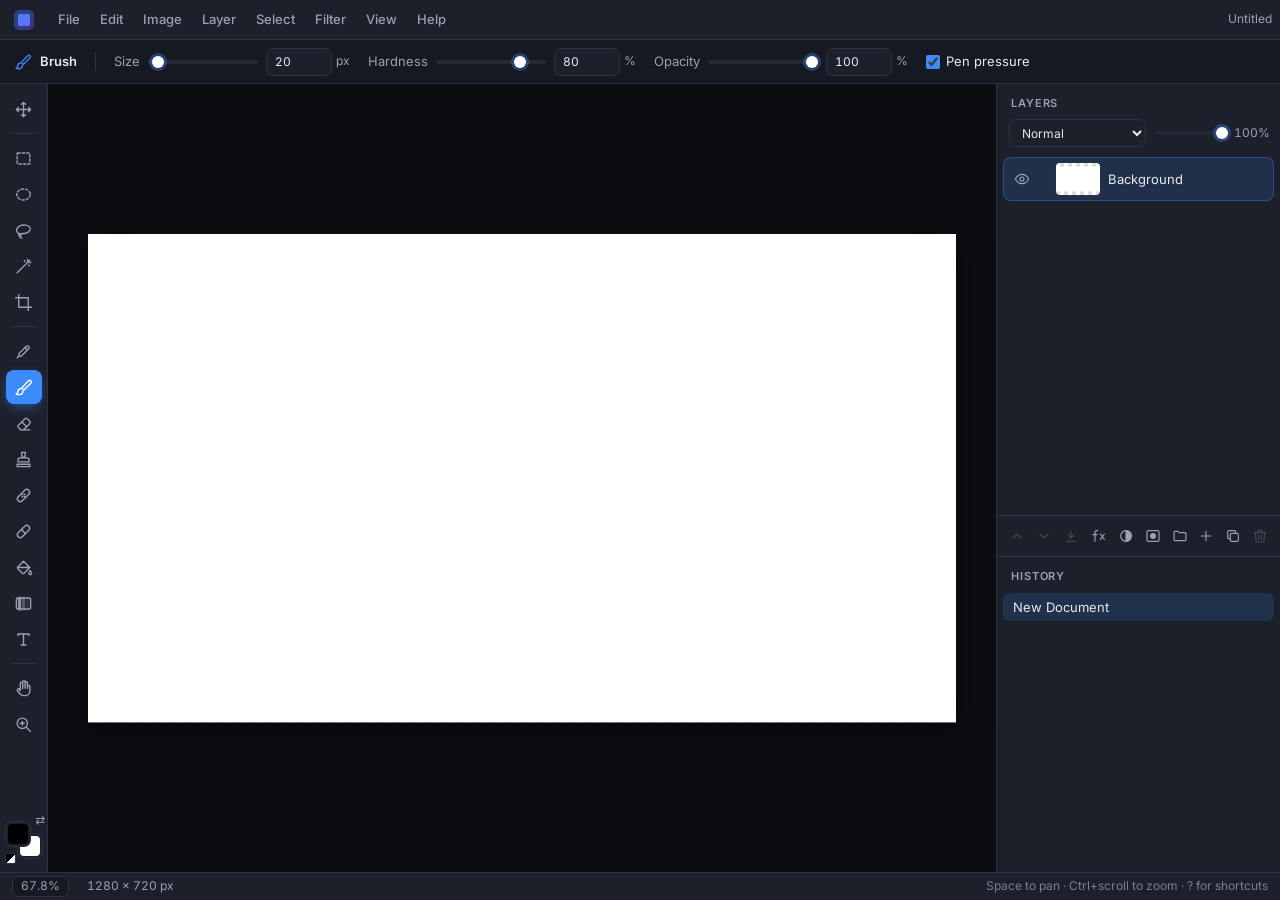
==== editor.html @ 2b1d043f "first commit" ====
<!doctype html>
<html lang="en">
<head>
  <meta charset="utf-8">
  <meta name="viewport" content="width=device-width, initial-scale=1">
  <title>Photocrap Editor</title>
  <link rel="preconnect" href="https://fonts.googleapis.com">
  <link rel="preconnect" href="https://fonts.gstatic.com" crossorigin>
  <link href="https://fonts.googleapis.com/css2?family=Inter:wght@400;500;600;700;800&display=swap" rel="stylesheet">
  <link rel="stylesheet" href="css/tokens.css">
  <link rel="stylesheet" href="css/editor.css">
</head>
<body class="editor">
  <div class="app">
  <header class="menubar">
    <a class="brand" href="index.html" title="Photocrap home"><span class="brand-mark" aria-hidden="true"></span></a>
    <nav class="menus" id="menus" aria-label="Menu"></nav>
    <div class="menubar-right">
      <span class="doc-name" id="doc-name"></span>
      <button class="icon-btn panels-toggle" id="toggle-panels" type="button" title="Toggle panels" aria-label="Toggle panels">
        <svg viewBox="0 0 24 24" fill="none" stroke="currentColor" stroke-width="1.75" stroke-linecap="round" stroke-linejoin="round"><rect x="3" y="4" width="18" height="16" rx="2"/><path d="M15 4v16"/></svg>
      </button>
    </div>
  </header>

  <div class="optionsbar" id="optionsbar"></div>

  <div class="main">
    <aside class="toolbar" id="toolbar" aria-label="Tools"></aside>
    <div class="workspace" id="workspace">
      <canvas id="view"></canvas>
    </div>
    <aside class="panels" id="panels">
      <section class="panel panel-layers" id="layers-panel" aria-label="Layers"></section>
      <section class="panel panel-history" id="history-panel" aria-label="History"></section>
    </aside>
  </div>

  <footer class="statusbar" id="statusbar"></footer>
  </div>

  <div class="toasts" id="toasts" aria-live="polite"></div>

  <script type="module" src="js/editor/main.js"></script>
</body>
</html>
---- css/tokens.css ----
/* Design tokens shared by every Photocrap page. */
:root {
  --bg: #0f1115;
  --bg-2: #161922;
  --panel: #1c202b;
  --panel-2: #232836;
  --border: #2c3242;
  --text: #e8eaf0;
  --muted: #9aa1b3;
  --accent: #3d8bfd;
  --accent-2: #7c5cff;
  --workspace: #0b0d11;
  --radius: 12px;
  font-family: "Inter", system-ui, -apple-system, "Segoe UI", sans-serif;
  color-scheme: dark;
}

* { box-sizing: border-box; }

[hidden] { display: none !important; }
---- css/editor.css ----
html, body.editor { height: 100%; overflow: hidden; }

body.editor {
  margin: 0;
  overflow: hidden;
  background: var(--bg);
  color: var(--text);
  font-size: 13px;
  line-height: 1.4;
  user-select: none;
  -webkit-user-select: none;
  -webkit-font-smoothing: antialiased;
}

/* The editor fills the window on its own layer rather than laying out
   <body> directly: browser extensions often inject elements into <body>,
   and those would otherwise take a grid row and shove everything down. */
.app {
  position: fixed;
  inset: 0;
  display: grid;
  grid-template-rows: 40px 44px minmax(0, 1fr) 28px;
  overflow: hidden;
}
.app > .menubar { grid-row: 1; }
.app > .optionsbar { grid-row: 2; }
.app > .main { grid-row: 3; }
.app > .statusbar { grid-row: 4; }

button { font: inherit; color: inherit; }
svg { display: block; }
.spacer { flex: 1; }

/* ---------- Form controls ---------- */
input[type="number"], input[type="text"], select {
  height: 28px;
  padding: 0 8px;
  border: 1px solid var(--border);
  border-radius: 7px;
  background: var(--panel);
  color: var(--text);
  font: inherit;
  font-size: 12px;
}
input[type="number"]:focus, input[type="text"]:focus, select:focus {
  outline: none;
  border-color: var(--accent);
  box-shadow: 0 0 0 3px rgba(61, 139, 253, .2);
}
input.num { width: 58px; padding-right: 2px; font-variant-numeric: tabular-nums; }
input[type="checkbox"] { accent-color: var(--accent); width: 14px; height: 14px; margin: 0; }

input[type="range"] {
  -webkit-appearance: none;
  appearance: none;
  height: 16px;
  margin: 0;
  background: transparent;
  cursor: pointer;
}
input[type="range"]::-webkit-slider-runnable-track { height: 4px; border-radius: 2px; background: var(--panel-2); }
input[type="range"]::-moz-range-track { height: 4px; border-radius: 2px; background: var(--panel-2); }
input[type="range"]::-moz-range-progress { height: 4px; border-radius: 2px; background: var(--accent); }
input[type="range"]::-webkit-slider-thumb {
  -webkit-appearance: none;
  width: 12px; height: 12px;
  margin-top: -4px;
  border-radius: 50%;
  background: #fff;
  box-shadow: 0 0 0 3px rgba(61, 139, 253, .35);
}
input[type="range"]::-moz-range-thumb {
  width: 12px; height: 12px;
  border: 0;
  border-radius: 50%;
  background: #fff;
  box-shadow: 0 0 0 3px rgba(61, 139, 253, .35);
}
input[type="range"]:focus { outline: none; }
input[type="range"]:focus-visible::-webkit-slider-thumb { box-shadow: 0 0 0 4px rgba(61, 139, 253, .6); }

.num-wrap { display: inline-flex; align-items: center; gap: 4px; }
.unit { color: var(--muted); font-size: 12px; }

.btn-s {
  height: 28px;
  padding: 0 12px;
  border: 1px solid var(--border);
  border-radius: 7px;
  background: var(--panel);
  font-weight: 600;
  font-size: 12px;
  cursor: pointer;
  white-space: nowrap;
}
.btn-s:hover { background: var(--panel-2); }
.btn-s.primary {
  border-color: transparent;
  background: linear-gradient(135deg, var(--accent), var(--accent-2));
  color: #fff;
}
.btn-s.primary:hover { filter: brightness(1.08); }

.icon-btn {
  display: grid;
  place-items: center;
  width: 28px; height: 28px;
  padding: 0;
  border: 0;
  border-radius: 7px;
  background: none;
  color: var(--muted);
  cursor: pointer;
}
.icon-btn svg { width: 16px; height: 16px; }
.icon-btn:hover { background: var(--panel-2); color: var(--text); }
.icon-btn:disabled { opacity: .3; pointer-events: none; }

/* ---------- Menubar ---------- */
.menubar {
  display: flex;
  align-items: center;
  gap: 4px;
  padding: 0 8px;
  background: var(--panel);
  border-bottom: 1px solid var(--border);
  min-width: 0;
}
.brand { display: grid; place-items: center; width: 32px; height: 32px; margin-right: 4px; border-radius: 8px; flex: none; }
.brand:hover { background: var(--panel-2); }
.brand-mark {
  width: 20px; height: 20px;
  border-radius: 6px;
  background: linear-gradient(135deg, var(--accent), var(--accent-2));
  box-shadow: inset 0 0 0 4px rgba(15, 17, 21, .55);
}
.menus { display: flex; min-width: 0; overflow-x: auto; scrollbar-width: none; }
.menu-title {
  padding: 5px 10px;
  border: 0;
  border-radius: 6px;
  background: none;
  color: var(--muted);
  font-weight: 500;
  cursor: default;
  white-space: nowrap;
}
.menu-title:hover, .menu.open .menu-title { background: var(--panel-2); color: var(--text); }
.menu-dropdown {
  display: none;
  position: fixed;
  z-index: 60;
  min-width: 260px;
  max-height: calc(100vh - 60px);
  overflow-y: auto;
  padding: 6px;
  background: var(--panel);
  border: 1px solid var(--border);
  border-radius: 10px;
  box-shadow: 0 18px 48px rgba(0, 0, 0, .55);
}
.menu.open .menu-dropdown { display: block; }
.menu-item {
  display: flex;
  justify-content: space-between;
  gap: 28px;
  width: 100%;
  padding: 6px 10px;
  border: 0;
  border-radius: 6px;
  background: none;
  text-align: left;
  cursor: default;
}
.menu-item:hover:not(:disabled) { background: var(--accent); color: #fff; }
.menu-item:disabled { opacity: .38; }
.menu-item .shortcut { color: var(--muted); font-size: 12px; }
.menu-item:hover:not(:disabled) .shortcut { color: rgba(255, 255, 255, .8); }
.menu-sep { height: 1px; margin: 5px 6px; background: var(--border); }
.menu-heading {
  padding: 6px 10px 3px;
  color: var(--muted);
  font-size: 10px;
  font-weight: 600;
  letter-spacing: .08em;
  text-transform: uppercase;
}
.menubar-right { display: flex; align-items: center; gap: 8px; margin-left: auto; padding-left: 12px; min-width: 0; }
.doc-name { color: var(--muted); font-size: 12px; white-space: nowrap; overflow: hidden; text-overflow: ellipsis; }
.panels-toggle { display: none; }

/* ---------- Options bar ---------- */
.optionsbar {
  display: flex;
  align-items: center;
  gap: 18px;
  padding: 0 14px;
  background: var(--bg-2);
  border-bottom: 1px solid var(--border);
  overflow-x: auto;
  white-space: nowrap;
  scrollbar-width: thin;
}
.opt-tool {
  display: flex;
  align-items: center;
  gap: 8px;
  padding-right: 18px;
  border-right: 1px solid var(--border);
  font-weight: 600;
  flex: none;
}
.opt-tool svg { width: 18px; height: 18px; color: var(--accent); }
.opt { display: flex; align-items: center; gap: 8px; color: var(--muted); flex: none; }
.opt input[type="range"] { width: 110px; }
.opt input.num { width: 66px; }
.opt-check { color: var(--text); gap: 6px; cursor: pointer; }
.opt-hint { color: var(--muted); font-size: 12px; opacity: .8; }
.segmented {
  display: flex;
  padding: 2px;
  border: 1px solid var(--border);
  border-radius: 8px;
  background: var(--panel);
  flex: none;
}
.segmented button {
  padding: 3px 10px;
  border: 0;
  border-radius: 6px;
  background: none;
  color: var(--muted);
  font-size: 12px;
  cursor: pointer;
}
.segmented button:hover { color: var(--text); }
.segmented button.on { background: var(--panel-2); color: var(--text); box-shadow: 0 1px 2px rgba(0, 0, 0, .3); }

/* ---------- Main area ---------- */
.main {
  position: relative;
  overflow: hidden;
  display: grid;
  grid-template-columns: 48px minmax(0, 1fr) 284px;
  min-height: 0;
}

.toolbar {
  display: flex;
  flex-direction: column;
  align-items: center;
  gap: 2px;
  padding: 8px 0;
  background: var(--panel);
  border-right: 1px solid var(--border);
  overflow-y: auto;
  scrollbar-width: none;
}
.tool-btn {
  display: grid;
  place-items: center;
  flex: none;
  width: 36px; height: 34px;
  padding: 0;
  border: 0;
  border-radius: 8px;
  background: none;
  color: var(--muted);
  cursor: pointer;
}
.tool-btn svg { width: 19px; height: 19px; }
.tool-btn:hover { background: var(--panel-2); color: var(--text); }
.tool-btn.active {
  background: var(--accent);
  color: #fff;
  box-shadow: 0 4px 14px -4px rgba(61, 139, 253, .75);
}
.tool-sep { flex: none; width: 24px; height: 1px; margin: 5px 0; background: var(--border); }

.swatches { position: relative; flex: none; width: 40px; height: 50px; margin-top: auto; padding-top: 10px; }
.swatch {
  position: absolute;
  width: 24px; height: 24px;
  padding: 0;
  border: 2px solid var(--panel);
  border-radius: 6px;
  box-shadow: 0 0 0 1px var(--border);
  cursor: pointer;
}
.swatch.fg { left: 2px; top: 8px; z-index: 1; }
.swatch.bg { left: 14px; top: 20px; }
.swatch-mini {
  position: absolute;
  padding: 0;
  border: 0;
  background: none;
  color: var(--muted);
  cursor: pointer;
}
.swatch-mini:hover { color: var(--text); }
.swatch-mini.swap { right: -2px; top: 0; font-size: 12px; line-height: 1; }
.swatch-mini.reset {
  left: 1px; bottom: 0;
  width: 11px; height: 11px;
  background: linear-gradient(135deg, #000 0 50%, #fff 50%);
  border: 1px solid var(--border);
  border-radius: 2px;
}
.color-input { position: absolute; left: 0; bottom: 0; width: 0; height: 0; padding: 0; border: 0; opacity: 0; pointer-events: none; }

.workspace { position: relative; overflow: hidden; background: var(--workspace); }
#view { position: absolute; inset: 0; width: 100%; height: 100%; display: block; touch-action: none; }

.text-editor {
  position: absolute;
  z-index: 5;
  min-width: 8px;
  margin: 0;
  padding: 0;
  border: 0;
  outline: 1px dashed rgba(61, 139, 253, .9);
  outline-offset: 2px;
  background: transparent;
  resize: none;
  overflow: hidden;
  white-space: pre;
  caret-color: var(--accent);
}

.drop-hint {
  position: absolute;
  inset: 14px;
  z-index: 6;
  display: grid;
  place-items: center;
  border: 2px dashed var(--accent);
  border-radius: 14px;
  background: rgba(61, 139, 253, .08);
  font-size: 18px;
  font-weight: 700;
  pointer-events: none;
}

/* ---------- Panels ---------- */
.panels {
  display: flex;
  flex-direction: column;
  min-height: 0;
  background: var(--panel);
  border-left: 1px solid var(--border);
}
.panel { display: flex; flex-direction: column; min-height: 0; }
.panel-layers { flex: 3 1 0; }
.panel-history { flex: 2 1 0; border-top: 1px solid var(--border); }
.panel-head {
  padding: 12px 14px 8px;
  color: var(--muted);
  font-size: 11px;
  font-weight: 600;
  letter-spacing: .08em;
  text-transform: uppercase;
}

.layer-props { display: flex; align-items: center; gap: 10px; padding: 0 12px 10px; }
.layer-props select { flex: 1; min-width: 0; }
.layer-props .opacity { display: flex; align-items: center; gap: 6px; color: var(--muted); font-size: 12px; }
.layer-props .opacity input { width: 72px; }
.op-val { width: 34px; text-align: right; font-variant-numeric: tabular-nums; }

.layer-list { flex: 1; margin: 0; padding: 0 6px 6px; list-style: none; overflow-y: auto; }
.layer-row {
  display: flex;
  align-items: center;
  gap: 8px;
  padding: 5px 6px;
  border: 1px solid transparent;
  border-radius: 8px;
  cursor: pointer;
}
.layer-row:hover { background: rgba(255, 255, 255, .03); }
.layer-row.active { background: rgba(61, 139, 253, .15); border-color: rgba(61, 139, 253, .35); }
.layer-row.is-hidden .layer-thumb, .layer-row.is-hidden .layer-text { opacity: .4; }
.layer-row.drop-above { box-shadow: inset 0 2px 0 var(--accent); }
.layer-row.drop-below { box-shadow: inset 0 -2px 0 var(--accent); }
.layer-row .eye { flex: none; width: 24px; height: 24px; }
.layer-thumb {
  flex: none;
  width: 44px; height: 32px;
  border-radius: 4px;
  background: repeating-conic-gradient(#d9dce3 0 25%, #fff 0 50%) 0 0 / 8px 8px;
  box-shadow: 0 0 0 1px var(--border);
}
.layer-thumb.targeted, .mask-wrap.targeted .mask-thumb {
  box-shadow: 0 0 0 2px var(--panel), 0 0 0 3.5px #fff;
}
.mask-wrap { position: relative; flex: none; display: block; line-height: 0; cursor: pointer; }
.mask-thumb { background: #fff; }
.mask-wrap.viewing .mask-thumb { box-shadow: 0 0 0 2px var(--panel), 0 0 0 3.5px var(--accent); }
/* A disabled mask gets a red cross, like Photoshop. */
.mask-wrap.disabled::before, .mask-wrap.disabled::after {
  content: "";
  position: absolute;
  left: 50%; top: 50%;
  width: 46px; height: 2px;
  background: #ff4d4d;
  transform: translate(-50%, -50%) rotate(36deg);
}
.mask-wrap.disabled::after { transform: translate(-50%, -50%) rotate(-36deg); }
.mask-badge {
  padding: 2px 8px;
  border-radius: 999px;
  background: rgba(255, 255, 255, .1);
  border: 1px solid rgba(255, 255, 255, .25);
  color: var(--text);
  font-size: 11px;
  font-weight: 600;
}
.layer-text { display: flex; flex-direction: column; min-width: 0; flex: 1; }
.layer-name { overflow: hidden; text-overflow: ellipsis; white-space: nowrap; }
.layer-name input { width: 100%; height: 24px; }
.layer-meta { color: var(--muted); font-size: 11px; }

.panel-actions {
  display: flex;
  align-items: center;
  gap: 2px;
  padding: 6px 8px;
  border-top: 1px solid var(--border);
}

.history-list { position: relative; flex: 1; margin: 0; padding: 0 6px 8px; list-style: none; overflow-y: auto; }
.history-item { padding: 5px 10px; border-radius: 6px; cursor: pointer; }
.history-item:hover { background: rgba(255, 255, 255, .04); }
.history-item.current { background: rgba(61, 139, 253, .15); color: var(--text); }
.history-item.future { color: var(--muted); opacity: .55; }

/* ---------- Status bar ---------- */
.statusbar {
  display: flex;
  align-items: center;
  gap: 18px;
  padding: 0 12px;
  background: var(--panel);
  border-top: 1px solid var(--border);
  color: var(--muted);
  font-size: 12px;
  font-variant-numeric: tabular-nums;
  white-space: nowrap;
  overflow: hidden;
}
.status-zoom {
  padding: 1px 8px;
  border: 1px solid var(--border);
  border-radius: 6px;
  background: var(--bg-2);
  cursor: pointer;
}
.status-zoom:hover { color: var(--text); }
.status-pos { min-width: 110px; }
.status-hint { margin-left: auto; opacity: .75; overflow: hidden; text-overflow: ellipsis; }
.status-saved { flex: none; padding-left: 14px; border-left: 1px solid var(--border); }
.status-saved:empty { display: none; }
.status-saved.failed { color: #ff8a80; }
.status-working { display: inline-flex; align-items: center; gap: 8px; color: var(--text); }
.spinner {
  width: 12px; height: 12px;
  border: 2px solid rgba(61, 139, 253, .3);
  border-top-color: var(--accent);
  border-radius: 50%;
  animation: spin .7s linear infinite;
}
@keyframes spin { to { transform: rotate(360deg); } }
body.is-working #view { cursor: progress !important; }

/* ---------- Dialogs ---------- */
.modal-backdrop {
  position: fixed;
  inset: 0;
  z-index: 100;
  display: grid;
  place-items: center;
  padding: 16px;
  background: rgba(5, 6, 9, .55);
  backdrop-filter: blur(2px);
  animation: fade-in .12s ease;
}
.modal {
  display: flex;
  flex-direction: column;
  width: min(var(--w, 360px), 100%);
  max-height: 100%;
  background: var(--panel);
  border: 1px solid var(--border);
  border-radius: 14px;
  box-shadow: 0 30px 80px rgba(0, 0, 0, .6);
  animation: pop-in .14s ease;
}
.modal-head { padding: 16px 18px 6px; font-size: 15px; font-weight: 700; }
.modal-body { display: grid; gap: 14px; padding: 10px 18px; overflow-y: auto; }
.modal-foot { display: flex; align-items: center; gap: 8px; padding: 14px 18px 16px; }

.field-top { display: flex; align-items: center; justify-content: space-between; margin-bottom: 6px; color: var(--muted); }
.field-range input[type="range"] { width: 100%; }
.field-row { display: flex; align-items: center; justify-content: space-between; gap: 12px; color: var(--muted); }
.field-row input[type="number"], .field-row input[type="text"], .field-row select { width: 170px; }
.field-check { display: flex; align-items: center; gap: 8px; cursor: pointer; }
.field-heading {
  margin-top: 4px;
  color: var(--muted);
  font-size: 10px;
  font-weight: 600;
  letter-spacing: .08em;
  text-transform: uppercase;
}
.field-heading:first-child { margin-top: 0; }
.field-note { margin: 0; color: var(--muted); font-size: 12px; }

.hist-canvas, .curve-canvas {
  display: block;
  width: 100%;
  border: 1px solid var(--border);
  border-radius: 8px;
  background: var(--bg-2);
}
.hist-canvas { height: 70px; }
.curve-canvas { aspect-ratio: 1; margin: 10px 0 6px; cursor: crosshair; touch-action: none; }
.curves .field-row select { width: 110px; }

.anchor-grid { display: grid; grid-template-columns: repeat(3, 26px); gap: 4px; }
.anchor-grid button {
  width: 26px; height: 26px;
  padding: 0;
  border: 1px solid var(--border);
  border-radius: 6px;
  background: var(--bg-2);
  cursor: pointer;
}
.anchor-grid button.on { background: var(--accent); border-color: var(--accent); }

.shortcut-grid { display: grid; grid-template-columns: 1fr 1fr; gap: 4px 24px; }
.shortcut-row { display: flex; align-items: center; justify-content: space-between; gap: 12px; padding: 3px 0; }
.shortcut-row kbd {
  padding: 2px 7px;
  border: 1px solid var(--border);
  border-bottom-width: 2px;
  border-radius: 6px;
  background: var(--panel-2);
  font: 600 11px/1.5 "Inter", sans-serif;
  white-space: nowrap;
}

/* ---------- Color picker ---------- */
.color-pop {
  position: fixed;
  z-index: 150;
  width: 286px;
  padding: 12px;
  display: grid;
  gap: 10px;
  background: var(--panel);
  border: 1px solid var(--border);
  border-radius: 12px;
  box-shadow: 0 24px 60px rgba(0, 0, 0, .6);
  animation: pop-in .12s ease;
}
.cp-head { display: flex; align-items: center; justify-content: space-between; font-weight: 600; }
.cp-compare { display: flex; border-radius: 6px; overflow: hidden; box-shadow: 0 0 0 1px var(--border); }
.cp-old, .cp-new { width: 30px; height: 20px; border: 0; padding: 0; display: block; }
.cp-old { cursor: pointer; }
.cp-main { display: grid; grid-template-columns: 1fr 18px; gap: 10px; }
.cp-sv-wrap, .cp-hue-wrap { position: relative; touch-action: none; cursor: crosshair; }
.cp-sv, .cp-hue { display: block; width: 100%; height: 160px; border-radius: 6px; }
.cp-sv-dot {
  position: absolute;
  width: 14px; height: 14px;
  margin: -7px 0 0 -7px;
  border: 2px solid #fff;
  border-radius: 50%;
  box-shadow: 0 0 0 1px rgba(0, 0, 0, .5), inset 0 0 0 1px rgba(0, 0, 0, .3);
  pointer-events: none;
}
.cp-hue-dot {
  position: absolute;
  left: -3px; right: -3px;
  height: 6px;
  margin-top: -3px;
  border: 2px solid #fff;
  border-radius: 3px;
  box-shadow: 0 0 0 1px rgba(0, 0, 0, .5);
  pointer-events: none;
}
.cp-row { display: flex; align-items: center; justify-content: space-between; gap: 8px; }
.cp-grid { display: grid; grid-template-columns: repeat(3, 1fr); gap: 6px 8px; }
.cp-num { display: flex; align-items: center; gap: 5px; color: var(--muted); font-size: 12px; }
.cp-num input { width: 100%; min-width: 0; padding: 0 4px; }
.cp-hex-wrap input { width: 84px; font-family: ui-monospace, Consolas, monospace; text-transform: uppercase; }
.cp-label { margin-bottom: -4px; color: var(--muted); font-size: 10px; font-weight: 600; letter-spacing: .08em; text-transform: uppercase; }
.cp-swatches { display: flex; flex-wrap: wrap; gap: 5px; min-height: 20px; }
.cp-chip {
  width: 20px; height: 20px;
  padding: 0;
  border: 0;
  border-radius: 5px;
  box-shadow: inset 0 0 0 1px rgba(255, 255, 255, .15);
  cursor: pointer;
}
.cp-chip:hover { transform: scale(1.15); }
.cp-empty { color: var(--muted); font-size: 12px; opacity: .7; }

.opt-swatch {
  width: 28px; height: 22px;
  padding: 0;
  border: 2px solid var(--panel);
  border-radius: 6px;
  box-shadow: 0 0 0 1px var(--border);
  cursor: pointer;
}

/* Groups, adjustment layers and effects in the Layers panel */
.layer-row .twisty { flex: none; width: 16px; height: 24px; margin: 0 -4px 0 -6px; }
.layer-row .twisty svg { width: 12px; height: 12px; transition: transform .12s ease; }
.layer-row .twisty.open svg { transform: rotate(90deg); }
.twisty-space { flex: none; width: 6px; }
.layer-icon {
  flex: none;
  display: grid;
  place-items: center;
  width: 44px; height: 32px;
  border-radius: 4px;
  background: var(--bg-2);
  box-shadow: 0 0 0 1px var(--border);
  color: var(--muted);
}
.layer-icon svg { width: 20px; height: 20px; }
.layer-row.group .layer-icon { color: #e8b04a; }
.layer-icon.adjust { color: var(--text); }
.layer-icon.targeted { box-shadow: 0 0 0 2px var(--panel), 0 0 0 3.5px #fff; }
.layer-row.drop-into { background: rgba(61, 139, 253, .18); box-shadow: inset 0 0 0 1.5px var(--accent); }
.fx-badge {
  flex: none;
  padding: 1px 6px;
  border: 1px solid var(--border);
  border-radius: 5px;
  background: var(--bg-2);
  color: var(--muted);
  font: italic 600 11px/1.4 Georgia, serif;
  cursor: pointer;
}
.fx-badge:hover { color: var(--text); border-color: var(--accent); }
.menu-dropdown.popup { display: block; position: fixed; z-index: 120; }
.field-section { margin-top: 6px; padding-top: 10px; border-top: 1px solid var(--border); font-weight: 600; }
.field-section:first-child { margin-top: 0; padding-top: 0; border-top: 0; }

/* Type layers in the Layers panel */
.thumb-wrap { position: relative; flex: none; line-height: 0; }
.type-badge {
  position: absolute;
  right: -4px; bottom: -4px;
  display: grid;
  place-items: center;
  width: 16px; height: 16px;
  border-radius: 4px;
  background: var(--accent);
  color: #fff;
  font: 700 10px/1 "Inter", sans-serif;
  box-shadow: 0 0 0 2px var(--panel);
}

/* ---------- Toolbar tooltip ---------- */
.tool-tip {
  position: fixed;
  z-index: 140;
  max-width: 200px;
  padding: 8px 11px;
  border: 1px solid var(--border);
  border-radius: 9px;
  background: var(--panel-2);
  box-shadow: 0 10px 30px rgba(0, 0, 0, .5);
  pointer-events: none;
  animation: fade-in .1s ease;
}
.tool-tip.expanded { max-width: 260px; }
.tool-tip-head { display: flex; align-items: center; justify-content: space-between; gap: 14px; font-weight: 600; }
.tool-tip-head kbd {
  padding: 1px 6px;
  border: 1px solid var(--border);
  border-bottom-width: 2px;
  border-radius: 5px;
  background: var(--panel);
  color: var(--muted);
  font: 600 11px/1.4 "Inter", sans-serif;
}
.tool-tip p { margin: 5px 0 0; font-size: 12px; line-height: 1.45; }
.tool-tip-hint { color: var(--muted); opacity: .8; }
.tool-tip-desc { color: var(--text); }

/* ---------- Toasts ---------- */
.toasts {
  position: fixed;
  left: 50%;
  bottom: 44px;
  z-index: 200;
  display: grid;
  gap: 8px;
  transform: translateX(-50%);
  pointer-events: none;
}
.toast {
  padding: 8px 14px;
  border: 1px solid var(--border);
  border-radius: 9px;
  background: var(--panel-2);
  box-shadow: 0 10px 30px rgba(0, 0, 0, .5);
  animation: pop-in .16s ease;
}

@keyframes fade-in { from { opacity: 0; } }
@keyframes pop-in { from { opacity: 0; transform: translateY(6px) scale(.98); } }

/* ---------- Small screens ---------- */
@media (max-height: 820px) {
  .tool-btn { height: 30px; }
  .tool-sep { margin: 3px 0; }
}
@media (max-height: 720px) {
  .tool-btn { height: 26px; }
  .tool-btn svg { width: 17px; height: 17px; }
  .tool-sep { margin: 2px 0; }
}

@media (max-width: 900px) {
  .main { grid-template-columns: 48px minmax(0, 1fr); }
  .panels {
    position: absolute;
    top: 0; right: 0; bottom: 0;
    z-index: 30;
    width: min(284px, 85vw);
    box-shadow: -20px 0 40px rgba(0, 0, 0, .4);
    transform: translateX(100%);
    visibility: hidden;
    transition: transform .2s ease, visibility .2s;
  }
  body.panels-open .panels { transform: none; visibility: visible; }
  .panels-toggle { display: grid; }
  .status-hint { display: none; }
}

@media (max-width: 600px) {
  .doc-name { display: none; }
  .shortcut-grid { grid-template-columns: 1fr; }
}
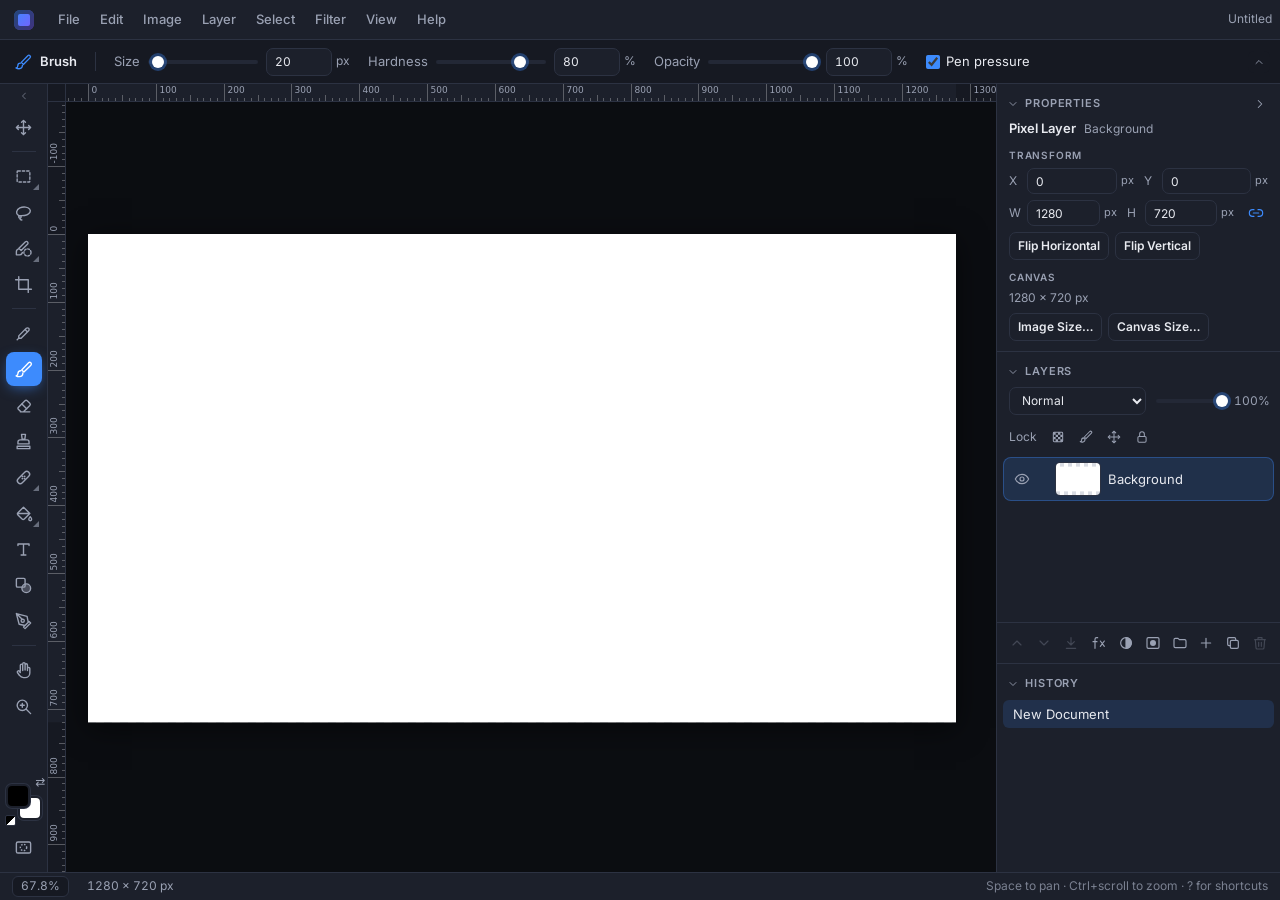
==== commit 3ff2a03b: "Tidier toolbar, one-click layout reset" ====
--- a/editor.html
+++ b/editor.html
@@ -31,6 +31,7 @@
       <canvas id="view"></canvas>
     </div>
     <aside class="panels" id="panels">
+      <section class="panel panel-properties" id="properties-panel" aria-label="Properties"></section>
       <section class="panel panel-layers" id="layers-panel" aria-label="Layers"></section>
       <section class="panel panel-history" id="history-panel" aria-label="History"></section>
     </aside>
--- a/css/editor.css
+++ b/css/editor.css
@@ -19,7 +19,7 @@
   position: fixed;
   inset: 0;
   display: grid;
-  grid-template-rows: 40px 44px minmax(0, 1fr) 28px;
+  grid-template-rows: 40px var(--options-h, 44px) minmax(0, 1fr) 28px;
   overflow: hidden;
 }
 .app > .menubar { grid-row: 1; }
@@ -241,7 +241,7 @@
   position: relative;
   overflow: hidden;
   display: grid;
-  grid-template-columns: 48px minmax(0, 1fr) 284px;
+  grid-template-columns: var(--toolbar-w, 48px) minmax(0, 1fr) var(--panels-w, 284px);
   min-height: 0;
 }
 
@@ -269,6 +269,23 @@
   cursor: pointer;
 }
 .tool-btn svg { width: 19px; height: 19px; }
+/* Buttons that hold more tools get a small corner triangle. */
+.tool-btn { position: relative; }
+.tool-btn.has-more::after {
+  content: "";
+  position: absolute;
+  right: 3px; bottom: 3px;
+  border: 3px solid transparent;
+  border-right-color: currentColor;
+  border-bottom-color: currentColor;
+  opacity: .6;
+}
+.tool-flyout { min-width: 210px; }
+.tool-flyout .menu-item { align-items: center; justify-content: flex-start; gap: 10px; }
+.tool-flyout .menu-item .shortcut { margin-left: auto; }
+.tool-flyout .menu-item.current { color: var(--accent); }
+.flyout-icon { display: grid; }
+.flyout-icon svg { width: 17px; height: 17px; }
 .tool-btn:hover { background: var(--panel-2); color: var(--text); }
 .tool-btn.active {
   background: var(--accent);
@@ -278,6 +295,8 @@
 .tool-sep { flex: none; width: 24px; height: 1px; margin: 5px 0; background: var(--border); }
 
 .swatches { position: relative; flex: none; width: 40px; height: 50px; margin-top: auto; padding-top: 10px; }
+.quick-mask-btn { margin-top: 2px; }
+.quick-mask-btn.active { background: rgba(235, 60, 60, .85); color: #fff; box-shadow: none; }
 .swatch {
   position: absolute;
   width: 24px; height: 24px;
@@ -351,20 +370,191 @@
 }
 .panel { display: flex; flex-direction: column; min-height: 0; }
 .panel-layers { flex: 3 1 0; }
-.panel-history { flex: 2 1 0; border-top: 1px solid var(--border); }
-.panel-head {
-  padding: 12px 14px 8px;
+.panel-history { flex: 2 1 0; }
+
+/* Drag handles: the column's left edge (width) and the Layers/History divider. */
+.panels { position: relative; }
+.panels-resizer {
+  position: absolute;
+  top: 0; bottom: 0; left: -3px;
+  z-index: 5;
+  width: 6px;
+  cursor: ew-resize;
+  touch-action: none;
+}
+.panel-divider {
+  flex: none;
+  position: relative;
+  height: 1px;
+  background: var(--border);
+  cursor: ns-resize;
+  touch-action: none;
+}
+.panel-divider::before { content: ""; position: absolute; inset: -4px 0; } /* bigger hit area */
+.panels-resizer:hover, .panels-resizer.dragging,
+.panel-divider:hover, .panel-divider.dragging { background: var(--accent); }
+.panels-resizer:hover, .panels-resizer.dragging { box-shadow: inset 2px 0 0 var(--accent); background: none; }
+body.resizing-panels, body.resizing-panels * { user-select: none !important; }
+body.resizing-panels.cols { cursor: ew-resize; }
+body.resizing-panels.rows { cursor: ns-resize; }
+
+/* Toolbar: drag its right edge for 2 or 3 columns of tools. */
+.toolbar-resizer {
+  position: absolute;
+  top: 0; bottom: 0;
+  left: calc(var(--toolbar-w, 48px) - 3px);
+  z-index: 5;
+  width: 6px;
+  cursor: ew-resize;
+  touch-action: none;
+}
+.toolbar-resizer:hover, .toolbar-resizer.dragging { box-shadow: inset 3px 0 0 var(--accent); }
+.toolbar.multi {
+  display: grid;
+  grid-template-columns: repeat(var(--tool-cols), 36px);
+  grid-auto-rows: min-content;
+  justify-content: center;
+  align-content: start;
+  gap: 2px;
+  padding: 8px 5px; /* leaves room for the 1px border */
+}
+.toolbar.multi .tool-sep { grid-column: 1 / -1; width: auto; margin: 5px 4px; }
+.toolbar.multi .swatches { grid-column: 1 / -1; justify-self: center; margin-top: 6px; }
+.toolbar.multi .quick-mask-btn { grid-column: 1 / -1; justify-self: center; }
+
+/* Toolbar fold button (top) and the folded strip. */
+.toolbar-toggle {
+  display: grid;
+  place-items: center;
+  flex: none;
+  width: 36px; height: 16px;
+  margin: -4px 0 4px;
+  padding: 0;
+  border: 0;
+  border-radius: 5px;
+  background: none;
+  color: var(--muted);
+  opacity: .7;
+  cursor: pointer;
+}
+.toolbar-toggle svg { width: 12px; height: 12px; transform: rotate(180deg); }
+.toolbar-toggle:hover { background: var(--panel-2); color: var(--text); opacity: 1; }
+.toolbar.multi .toolbar-toggle { grid-column: 1 / -1; width: auto; }
+.toolbar.folded { padding: 8px 0; }
+.toolbar.folded > :not(.toolbar-toggle) { display: none; }
+.toolbar.folded .toolbar-toggle { width: 16px; height: 40px; margin: 0; }
+.toolbar.folded .toolbar-toggle svg { transform: none; }
+
+/* Options bar: drag its bottom edge; once there's room for a second row,
+   controls wrap instead of scrolling sideways. */
+.optionsbar-resizer {
+  position: absolute;
+  left: 0; right: 0;
+  top: calc(40px + var(--options-h, 44px) - 3px);
+  z-index: 25;
+  height: 6px;
+  cursor: ns-resize;
+  touch-action: none;
+}
+.optionsbar-resizer:hover, .optionsbar-resizer.dragging { box-shadow: inset 0 3px 0 var(--accent); }
+.optionsbar.wrap {
+  flex-wrap: wrap;
+  align-content: center;
+  row-gap: 6px;
+  padding-top: 6px;
+  padding-bottom: 6px;
+  overflow-x: hidden;
+  overflow-y: auto;
+  white-space: normal;
+}
+body.floating-dialog .toolbar-resizer,
+body.floating-dialog .optionsbar-resizer { pointer-events: none; }
+
+/* Options bar fold button: at the bar's right end, or the whole strip when folded. */
+.optionsbar { padding-right: 44px; }
+.optionsbar-toggle {
+  position: absolute;
+  top: calc(40px + (var(--options-h, 44px) - 22px) / 2);
+  right: 10px;
+  z-index: 26;
+  display: grid;
+  place-items: center;
+  width: 22px; height: 22px;
+  padding: 0;
+  border: 0;
+  border-radius: 6px;
+  background: var(--bg-2);
+  color: var(--muted);
+  cursor: pointer;
+}
+.optionsbar-toggle svg { width: 12px; height: 12px; transform: rotate(-90deg); }
+.optionsbar-toggle:hover { background: var(--panel-2); color: var(--text); }
+body.options-folded .optionsbar > * { visibility: hidden; }
+body.options-folded .optionsbar-toggle { top: 40px; left: 0; right: 0; width: auto; height: var(--options-h); border-radius: 0; background: none; }
+body.options-folded .optionsbar-toggle:hover { background: var(--panel-2); }
+body.options-folded .optionsbar-toggle svg { transform: rotate(90deg); }
+body.floating-dialog .optionsbar-toggle { pointer-events: none; opacity: .45; }
+
+/* Collapsing: a panel folds to its title; the column folds to a strip. */
+.panel-head.collapsible { display: flex; align-items: center; gap: 6px; cursor: pointer; }
+.panel-head.collapsible:hover { color: var(--text); }
+.panel-head.collapsible:focus-visible { outline: 2px solid var(--accent); outline-offset: -2px; }
+.panel-chev { display: grid; margin-left: -4px; transform: rotate(90deg); transition: transform .15s ease; }
+.panel-chev svg { width: 12px; height: 12px; }
+.panel.collapsed .panel-chev { transform: none; }
+.panel.collapsed { flex: none !important; border-bottom: 1px solid var(--border); }
+.panel.collapsed > :not(.panel-head) { display: none !important; }
+.panel.collapsed .panel-head { padding-bottom: 12px; }
+.panel-head-btn { width: 24px; height: 22px; margin: -4px -6px -4px auto; }
+.panel-head-btn svg { width: 14px; height: 14px; }
+.panels-strip { display: none; }
+@media (min-width: 901px) {
+  body.panels-collapsed .main { grid-template-columns: var(--toolbar-w, 48px) minmax(0, 1fr) 34px; }
+  body.panels-collapsed .panels > :not(.panels-strip) { display: none; }
+  body.panels-collapsed .panels-strip { display: flex; flex-direction: column; align-items: center; gap: 4px; padding: 8px 0; }
+}
+.strip-expand { width: 26px; height: 26px; }
+.strip-expand svg { width: 14px; height: 14px; transform: rotate(180deg); }
+.strip-item {
+  padding: 10px 4px;
+  border: 0;
+  border-radius: 6px;
+  background: none;
   color: var(--muted);
   font-size: 11px;
   font-weight: 600;
   letter-spacing: .08em;
   text-transform: uppercase;
+  writing-mode: vertical-rl;
+  cursor: pointer;
+}
+.strip-item:hover { background: var(--panel-2); color: var(--text); }
+.panel-head {
+  padding: 12px 14px 8px;
+  color: var(--muted);
+  font-size: 11px;
+  font-weight: 600;
+  letter-spacing: .08em;
+  text-transform: uppercase;
 }
 
 .layer-props { display: flex; align-items: center; gap: 10px; padding: 0 12px 10px; }
 .layer-props select { flex: 1; min-width: 0; }
 .layer-props .opacity { display: flex; align-items: center; gap: 6px; color: var(--muted); font-size: 12px; }
 .layer-props .opacity input { width: 72px; }
+/* Lock buttons under blend/opacity. */
+.layer-locks { display: flex; align-items: center; gap: 2px; padding: 0 12px 8px; }
+.locks-label { margin-right: 6px; color: var(--muted); font-size: 12px; }
+.lock-btn { width: 26px; height: 24px; }
+.lock-btn svg { width: 14px; height: 14px; }
+.lock-btn.on { background: rgba(61, 139, 253, .18); color: var(--accent); }
+/* Clipping masks: an arrow on clipped layers, the base's name underlined. */
+.clip-mark { display: grid; flex: none; width: 16px; margin: 0 -2px 0 -4px; color: var(--muted); }
+.clip-mark svg { width: 14px; height: 14px; }
+.layer-name.clip-base { text-decoration: underline; text-underline-offset: 3px; }
+.lock-mark { display: grid; flex: none; margin-right: 4px; color: var(--muted); opacity: .55; }
+.lock-mark.full { opacity: 1; }
+.lock-mark svg { width: 13px; height: 13px; }
 .op-val { width: 34px; text-align: right; font-variant-numeric: tabular-nums; }
 
 .layer-list { flex: 1; margin: 0; padding: 0 6px 6px; list-style: none; overflow-y: auto; }
@@ -415,6 +605,7 @@
   font-size: 11px;
   font-weight: 600;
 }
+.mask-badge.quick { background: rgba(235, 60, 60, .22); border-color: rgba(235, 60, 60, .6); }
 .layer-text { display: flex; flex-direction: column; min-width: 0; flex: 1; }
 .layer-name { overflow: hidden; text-overflow: ellipsis; white-space: nowrap; }
 .layer-name input { width: 100%; height: 24px; }
@@ -495,7 +686,102 @@
   box-shadow: 0 30px 80px rgba(0, 0, 0, .6);
   animation: pop-in .14s ease;
 }
-.modal-head { padding: 16px 18px 6px; font-size: 15px; font-weight: 700; }
+.modal-head { display: flex; align-items: center; gap: 8px; padding: 16px 12px 6px 18px; font-size: 15px; font-weight: 700; }
+.modal-title { flex: 1; min-width: 0; overflow: hidden; text-overflow: ellipsis; white-space: nowrap; }
+.modal-close { flex: none; order: 2; width: 26px; height: 26px; margin: -4px 0; cursor: pointer; }
+.modal-close svg { width: 15px; height: 15px; }
+
+/* Preview dialogs float beside the image instead of covering and dimming it. */
+.modal-backdrop.floating {
+  display: block;
+  padding: 0;
+  background: none;
+  backdrop-filter: none;
+  pointer-events: none; /* let the canvas be panned and zoomed underneath */
+  animation: none;
+}
+.modal.floating {
+  position: fixed;
+  max-height: calc(100vh - 16px);
+  pointer-events: auto;
+  box-shadow: 0 18px 50px rgba(0, 0, 0, .55), 0 0 0 1px rgba(255, 255, 255, .04);
+}
+.modal.floating:focus { outline: none; }
+.modal.floating { min-width: 260px; min-height: 220px; }
+/* Resize grips along the left, right and bottom edges and bottom corners. */
+.resize-grip { position: absolute; z-index: 2; touch-action: none; }
+.resize-grip.l, .resize-grip.r { top: 12px; bottom: 12px; width: 8px; cursor: ew-resize; }
+.resize-grip.l { left: -4px; }
+.resize-grip.r { right: -4px; }
+.resize-grip.b { left: 12px; right: 12px; bottom: -4px; height: 8px; cursor: ns-resize; }
+.resize-grip.bl, .resize-grip.br { bottom: -4px; width: 16px; height: 16px; }
+.resize-grip.bl { left: -4px; cursor: nesw-resize; }
+.resize-grip.br { right: -4px; cursor: nwse-resize; }
+/* A visible corner grip so it's discoverable. */
+.resize-grip.br::after {
+  content: "";
+  position: absolute;
+  right: 7px; bottom: 7px;
+  width: 8px; height: 8px;
+  border-right: 2px solid var(--muted);
+  border-bottom: 2px solid var(--muted);
+  border-radius: 0 0 3px 0;
+  opacity: .6;
+}
+.resize-grip:hover::after { opacity: 1; }
+body.resizing-dialog, body.resizing-dialog * { user-select: none !important; }
+.modal.floating .modal-head {
+  cursor: move;
+  user-select: none;
+  padding-bottom: 10px;
+  border-bottom: 1px solid var(--border);
+}
+.modal.floating .modal-head::after {
+  content: "⠿";
+  order: 1;
+  float: right;
+  color: var(--muted);
+  font-weight: 400;
+  opacity: .6;
+}
+.modal.floating .modal-body { gap: 8px; padding: 10px 16px 8px; }
+/* Compact fields: label, slider and number on one row. */
+:is(.modal.floating, .props) .field-range {
+  display: grid;
+  grid-template-columns: 104px minmax(60px, 1fr) auto; /* fixed label column keeps sliders aligned */
+  align-items: center;
+  column-gap: 10px;
+}
+:is(.modal.floating, .props) .field-range .field-top { display: contents; }
+:is(.modal.floating, .props) .field-range .field-top > span:first-child {
+  overflow: hidden;
+  color: var(--muted);
+  font-size: 12px;
+  white-space: nowrap;
+  text-overflow: ellipsis;
+}
+:is(.modal.floating, .props) .field-range input[type="range"] { order: 2; }
+:is(.modal.floating, .props) .field-range .num-wrap { order: 3; }
+:is(.modal.floating, .props) .field-range input.num { width: 54px; height: 24px; }
+:is(.modal.floating, .props) .field-heading { margin-top: 6px; }
+:is(.modal.floating, .props) .field-heading:first-child { margin-top: 0; }
+.modal.floating .field-section { margin-top: 4px; padding-top: 8px; }
+:is(.modal.floating, .props) .hist-canvas { height: 56px; }
+/* Two footer rows: preview controls, then Cancel / OK on the right. */
+.modal.floating .modal-foot { flex-wrap: wrap; row-gap: 10px; padding: 12px 16px 14px; border-top: 1px solid var(--border); }
+.modal.floating .modal-foot .spacer { flex-basis: 100%; height: 0; }
+.modal.floating .modal-foot .spacer + .btn-s { margin-left: auto; }
+.modal-foot .compare { touch-action: none; user-select: none; }
+.modal-foot .compare.on { background: var(--accent); border-color: var(--accent); color: #fff; }
+/* While one is open, the rest of the editor is disabled but stays readable. */
+body.floating-dialog .menubar,
+body.floating-dialog .optionsbar,
+body.floating-dialog .toolbar,
+body.floating-dialog .panels {
+  pointer-events: none;
+  opacity: .45;
+  transition: opacity .15s ease;
+}
 .modal-body { display: grid; gap: 14px; padding: 10px 18px; overflow-y: auto; }
 .modal-foot { display: flex; align-items: center; gap: 8px; padding: 14px 18px 16px; }
 
@@ -608,6 +894,7 @@
 .cp-empty { color: var(--muted); font-size: 12px; opacity: .7; }
 
 .opt-swatch {
+  flex: none;
   width: 28px; height: 22px;
   padding: 0;
   border: 2px solid var(--panel);
@@ -651,6 +938,8 @@
 .field-section { margin-top: 6px; padding-top: 10px; border-top: 1px solid var(--border); font-weight: 600; }
 .field-section:first-child { margin-top: 0; padding-top: 0; border-top: 0; }
 
+.shape-badge svg { width: 9px; height: 9px; }
+
 /* Type layers in the Layers panel */
 .thumb-wrap { position: relative; flex: none; line-height: 0; }
 .type-badge {
@@ -694,6 +983,24 @@
 .tool-tip-hint { color: var(--muted); opacity: .8; }
 .tool-tip-desc { color: var(--text); }
 
+/* ---------- Changelog ---------- */
+.changelog { display: grid; gap: 14px; user-select: text; -webkit-user-select: text; }
+.release + .release { padding-top: 14px; border-top: 1px solid var(--border); }
+.release-head { display: flex; align-items: baseline; justify-content: space-between; gap: 12px; margin-bottom: 6px; }
+.release-title { font-weight: 600; font-size: 14px; }
+.release-version {
+  flex: none;
+  padding: 1px 7px;
+  border-radius: 999px;
+  background: rgba(61, 139, 253, .15);
+  color: var(--accent);
+  font-size: 11px;
+  font-weight: 600;
+  font-variant-numeric: tabular-nums;
+}
+.release ul { margin: 0; padding-left: 18px; color: var(--muted); }
+.release li { margin: 3px 0; line-height: 1.45; }
+
 /* ---------- Toasts ---------- */
 .toasts {
   position: fixed;
@@ -719,6 +1026,7 @@
 
 /* ---------- Small screens ---------- */
 @media (max-height: 820px) {
+  .swatches { padding-top: 4px; height: 44px; }
   .tool-btn { height: 30px; }
   .tool-sep { margin: 3px 0; }
 }
@@ -729,12 +1037,12 @@
 }
 
 @media (max-width: 900px) {
-  .main { grid-template-columns: 48px minmax(0, 1fr); }
+  .main { grid-template-columns: var(--toolbar-w, 48px) minmax(0, 1fr); }
   .panels {
     position: absolute;
     top: 0; right: 0; bottom: 0;
     z-index: 30;
-    width: min(284px, 85vw);
+    width: min(var(--panels-w, 284px), 85vw);
     box-shadow: -20px 0 40px rgba(0, 0, 0, .4);
     transform: translateX(100%);
     visibility: hidden;
@@ -749,3 +1057,37 @@
   .doc-name { display: none; }
   .shortcut-grid { grid-template-columns: 1fr; }
 }
+
+/* ---------- "Continue where you left off?" ---------- */
+.resume-prompt { display: flex; align-items: center; gap: 14px; padding: 10px; border: 1px solid var(--border); border-radius: 10px; background: var(--panel); }
+.resume-prompt-thumb { flex: none; width: 96px; height: 64px; object-fit: contain; border-radius: 6px; background: var(--bg); }
+.resume-prompt-name { font-weight: 600; overflow-wrap: anywhere; }
+.resume-prompt-meta { margin-top: 2px; color: var(--muted); font-size: 12px; }
+.resume-prompt-note { margin: 0; color: var(--muted); font-size: 12px; line-height: 1.45; }
+
+/* ---------- Properties panel ---------- */
+.panel-properties { flex: 0 1 auto; max-height: 38%; border-bottom: 1px solid var(--border); }
+.panel-properties .props { flex: 1 1 auto; overflow-y: auto; min-height: 0; padding: 0 12px 10px; display: grid; align-content: start; gap: 10px; }
+.props-kind { display: flex; align-items: baseline; gap: 8px; min-width: 0; }
+.props-kind-label { flex: none; font-weight: 600; }
+.props-kind-name { min-width: 0; overflow: hidden; color: var(--muted); font-size: 12px; white-space: nowrap; text-overflow: ellipsis; }
+.props-section { display: grid; gap: 6px; }
+.props .field-heading { margin: 0; }
+.props .field-row { display: flex; align-items: center; justify-content: space-between; gap: 8px; color: var(--muted); font-size: 12px; }
+.props .field-row select { max-width: 150px; }
+.props .field-check { font-size: 12px; }
+.panel-properties .props .field-range { grid-template-columns: 84px minmax(50px, 1fr) auto; }
+.panel-properties .props .field-range input.num { width: 62px; }
+.props-grid { display: grid; grid-template-columns: 1fr 1fr; gap: 6px 10px; align-items: center; }
+.props-grid:has(.props-link) { grid-template-columns: 1fr 1fr auto; }
+.props-grid .field-row { gap: 6px; }
+.props-grid .field-row > span:first-child { width: 12px; flex: none; }
+.props-grid input[type="number"] { width: 100%; min-width: 0; height: 26px; }
+.props-grid .num-wrap { display: flex; align-items: center; gap: 4px; flex: 1; min-width: 0; }
+.props-grid .unit { color: var(--muted); font-size: 11px; }
+.props-link { width: 24px; height: 24px; color: var(--muted); }
+.props-link.on { color: var(--accent); }
+.props-buttons { display: flex; flex-wrap: wrap; gap: 6px; }
+.props-buttons .btn-s { padding: 4px 8px; font-size: 12px; }
+.props-text { width: 100%; min-height: 44px; padding: 6px 8px; border: 1px solid var(--border); border-radius: 7px; background: var(--panel-2); color: var(--text); font: inherit; resize: vertical; user-select: text; -webkit-user-select: text; }
+.props-meta, .props-note { margin: 0; color: var(--muted); font-size: 12px; }
